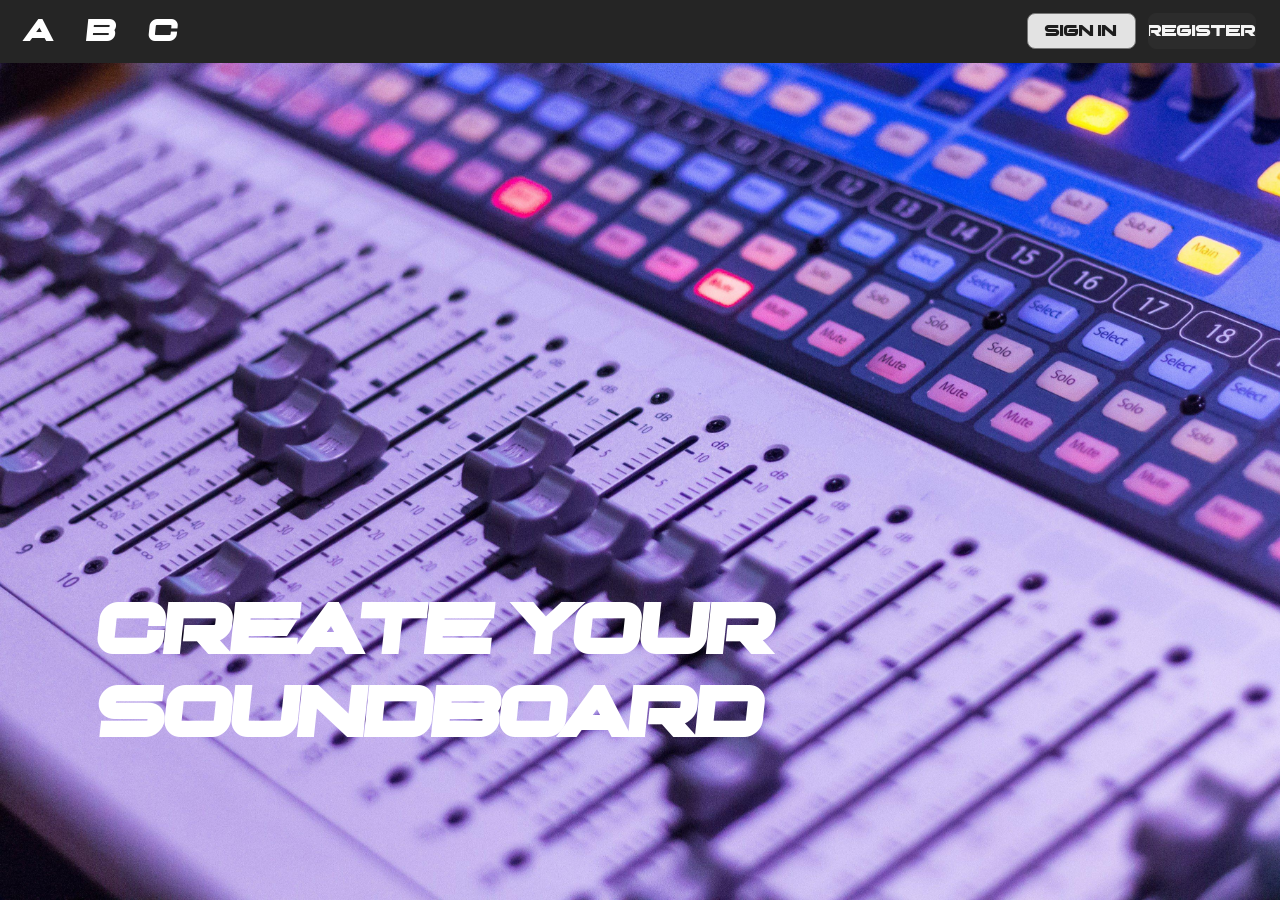
==== project/index.html @ b359c853 "Add main page" ====
<!DOCTYPE html>
<html lang="en">

<head>
    <meta charset="UTF-8">
    <meta name="viewport" content="width=device-width, initial-scale=1.0">
    <link rel="stylesheet" href="./css/main.css">
    <script src="./js/main.js" defer></script>
    <title>Create your soundboard</title>
</head>

<body>
    <nav>
        <div id="nav-btn-box">
            <div class="nav-left">
                <a href="" class="nav-btn">
                    A
                </a>
                <a href="" class="nav-btn">
                    B
                </a>
                <a href="" class="nav-btn">
                    C
                </a>
            </div>
            <div class="nav-account-box">
                <!-- Generated from figma -->
                <div class="header-auth" id="headerAuthContainer">
                    <div class="button">
                        <div class="button2">Sign in</div>
                    </div>
                    <div class="button3">
                        <div class="button2">Register</div>
                    </div>
                </div>
            </div>
        </div>
    </nav>

    <main>
        <div class="page-headline">
            <h2>Create your soundboard</h2>
        </div>
    </main>
</body>

</html>
---- project/css/main.css ----
@font-face {
    font-family: retimoa;
    src: url(../fonts/retimoa/Retimoa.otf);
}

@font-face {
    font-family: retimoa-straight;
    src: url(../fonts/retimoa/Retimoa\ Straight.otf);
}


:root {
    --base: #311f63;
    --highlight: #9933cc;
    --white: #ffffff;
    --black: #000000;
    --gray: #252525;
}

* {
    padding: 0;
    margin: 0;
    font-family: retimoa, retimoa-straight, sans-serif;
    box-sizing: border-box;
}

body {
    background-color: var(--black);
    background-image: url(../images/background.jpg);
    background-size: cover;
    min-height: 100vh;
    position: relative;
}

nav {
    width: 100%;
    background-color: var(--gray);
}

#nav-btn-box {
    padding: .8em 1.5em;
    width: 100%;
    display: flex;
    justify-content: space-between;
    align-items: center;
}

/* same level as nav-account-box */
.nav-left {
    display: flex;
    justify-content: space-around;
    align-items: center;
    column-gap: 2em;
}

.nav-btn {
    font-size: 2em;
    text-decoration: none;
    color: white;
    transition: all .5s ease;
}

.nav-btn:hover {
    color: var(--highlight);
    text-decoration: underline;
}

.nav-account-box {
    
}

/* Generated from figma */
.header-auth {
    width: 100%;
    position: relative;
    display: flex;
    align-items: center;
    gap: 12px;
    cursor: pointer;
    text-align: left;
    font-size: 16px;
    color: #1e1e1e;
}

.button {
    flex: 1;
    border-radius: 8px;
    background-color: #e3e3e3;
    border: 1px solid #767676;
    overflow: hidden;
    display: flex;
    align-items: center;
    justify-content: center;
    padding: 8px;
}

.button2 {
    position: relative;
    /* line-height: 100%; */
    font-family: retimoa-straight;
    font-weight: 100;
}

.button3 {
    flex: 1;
    border-radius: 8px;
    background-color: #2c2c2c;
    border: 1px solid #2c2c2c;
    overflow: hidden;
    display: flex;
    align-items: center;
    justify-content: center;
    padding: 8px;
    color: #f5f5f5;
}

main {
    display: flex;
    justify-content: center;
    align-items: center;
    min-height: 100%;
}

.page-headline {
    position: absolute;
    bottom: 3em;
    left: 2em;
    color: white;
    font-size: 3em;
    width: 20em;
}
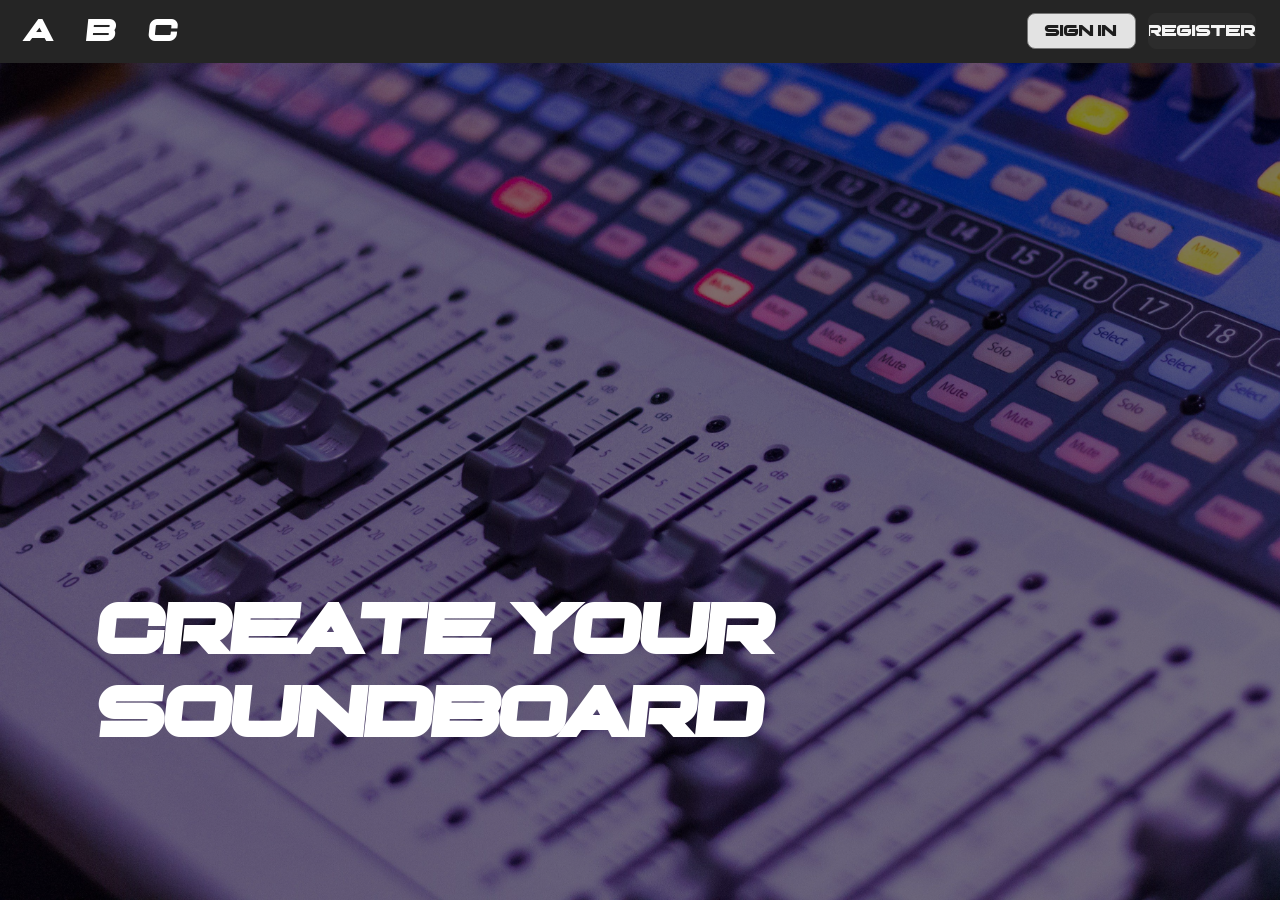
==== commit 2cb697eb: "Add upload page" ====
--- a/project/index.html
+++ b/project/index.html
@@ -5,43 +5,13 @@
     <meta charset="UTF-8">
     <meta name="viewport" content="width=device-width, initial-scale=1.0">
     <link rel="stylesheet" href="./css/main.css">
+    <link rel="stylesheet" href="./css/index.css">
     <script src="./js/main.js" defer></script>
     <title>Create your soundboard</title>
 </head>
 
 <body>
-    <nav>
-        <div id="nav-btn-box">
-            <div class="nav-left">
-                <a href="" class="nav-btn">
-                    A
-                </a>
-                <a href="" class="nav-btn">
-                    B
-                </a>
-                <a href="" class="nav-btn">
-                    C
-                </a>
-            </div>
-            <div class="nav-account-box">
-                <!-- Generated from figma -->
-                <div class="header-auth" id="headerAuthContainer">
-                    <div class="button">
-                        <div class="button2">Sign in</div>
-                    </div>
-                    <div class="button3">
-                        <div class="button2">Register</div>
-                    </div>
-                </div>
-            </div>
-        </div>
-    </nav>
-
-    <main>
-        <div class="page-headline">
-            <h2>Create your soundboard</h2>
-        </div>
-    </main>
+    
 </body>
 
 </html>
--- a/project/css/main.css
+++ b/project/css/main.css
@@ -14,6 +14,7 @@
     --highlight: #9933cc;
     --white: #ffffff;
     --black: #000000;
+    --black50: rgba(0, 0, 0, 0.5);
     --gray: #252525;
 }
 
@@ -26,8 +27,6 @@
 
 body {
     background-color: var(--black);
-    background-image: url(../images/background.jpg);
-    background-size: cover;
     min-height: 100vh;
     position: relative;
 }
@@ -82,7 +81,7 @@
     color: #1e1e1e;
 }
 
-.button {
+.button-signin {
     flex: 1;
     border-radius: 8px;
     background-color: #e3e3e3;
@@ -94,14 +93,7 @@
     padding: 8px;
 }
 
-.button2 {
-    position: relative;
-    /* line-height: 100%; */
-    font-family: retimoa-straight;
-    font-weight: 100;
-}
-
-.button3 {
+.button-register {
     flex: 1;
     border-radius: 8px;
     background-color: #2c2c2c;
@@ -114,18 +106,9 @@
     color: #f5f5f5;
 }
 
-main {
-    display: flex;
-    justify-content: center;
-    align-items: center;
-    min-height: 100%;
+.button-text {
+    position: relative;
+    /* line-height: 100%; */
+    font-family: retimoa-straight;
+    font-weight: 100;
 }
-
-.page-headline {
-    position: absolute;
-    bottom: 3em;
-    left: 2em;
-    color: white;
-    font-size: 3em;
-    width: 20em;
-}
--- a/project/css/index.css
+++ b/project/css/index.css
@@ -0,0 +1,18 @@
+body {
+    background-image: url(../images/background.jpg);
+    background-size: cover;
+}
+
+main {
+    min-height: 100vh;
+    background-color: var(--black50);
+}
+
+.page-headline {
+    position: absolute;
+    bottom: 3em;
+    left: 2em;
+    color: white;
+    font-size: 3em;
+    width: 20em;
+}
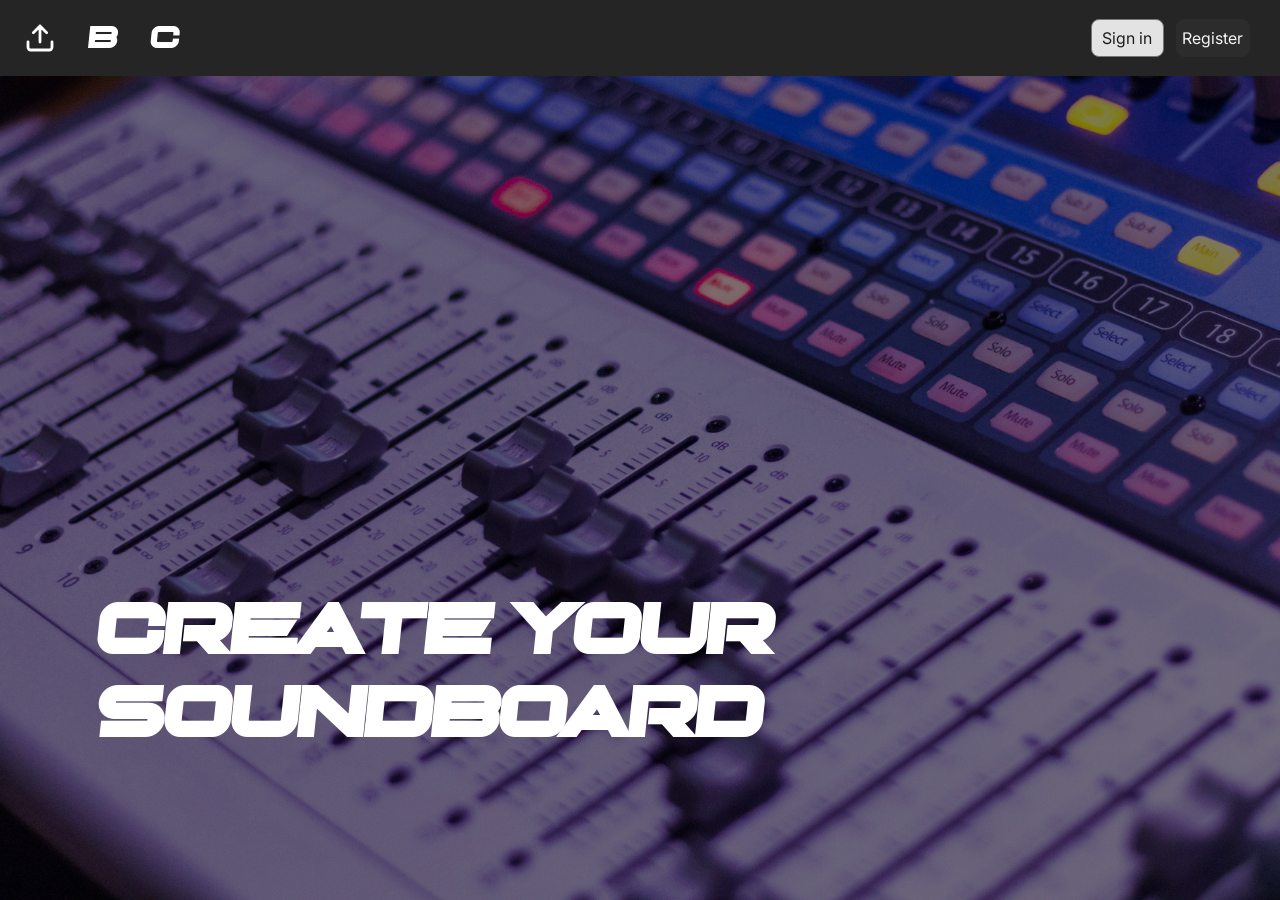
==== commit 48d3493a: "Add docker, icons, edit page styling" ====
--- a/project/index.html
+++ b/project/index.html
@@ -11,7 +11,7 @@
 </head>
 
 <body>
-    
+
 </body>
 
 </html>
--- a/project/css/main.css
+++ b/project/css/main.css
@@ -8,11 +8,16 @@
     src: url(../fonts/retimoa/Retimoa\ Straight.otf);
 }
 
+@font-face {
+    font-family: inter-18;
+    src: url(../fonts/Inter/static/Inter_18pt-Regular.ttf);
+}
+
 
 :root {
     --base: #311f63;
     --highlight: #9933cc;
-    --white: #ffffff;
+    --white: #e3e3e3;
     --black: #000000;
     --black50: rgba(0, 0, 0, 0.5);
     --gray: #252525;
@@ -53,19 +58,33 @@
 }
 
 .nav-btn {
+    display: flex;
+    justify-content: center;
+    align-items: center;
+
     font-size: 2em;
     text-decoration: none;
     color: white;
-    transition: all .5s ease;
+    transition: all .2s ease;
 }
 
 .nav-btn:hover {
     color: var(--highlight);
-    text-decoration: underline;
+    filter: invert(1);
+}
+
+.nav-btn img {
+    width: 1em;
 }
 
 .nav-account-box {
-    
+    padding: .4em;
+    border-radius: .5em;
+    transition: all .2s ease;
+}
+
+.nav-account-box:hover {
+    background-color: var(--white);
 }
 
 /* Generated from figma */
@@ -75,7 +94,6 @@
     display: flex;
     align-items: center;
     gap: 12px;
-    cursor: pointer;
     text-align: left;
     font-size: 16px;
     color: #1e1e1e;
@@ -91,6 +109,7 @@
     align-items: center;
     justify-content: center;
     padding: 8px;
+    cursor: pointer;
 }
 
 .button-register {
@@ -104,11 +123,14 @@
     justify-content: center;
     padding: 8px;
     color: #f5f5f5;
+    cursor: pointer;
 }
 
 .button-text {
     position: relative;
     /* line-height: 100%; */
-    font-family: retimoa-straight;
+    font-family: inter-18, retimoa-straight;
     font-weight: 100;
 }
+
+/* figma end */
